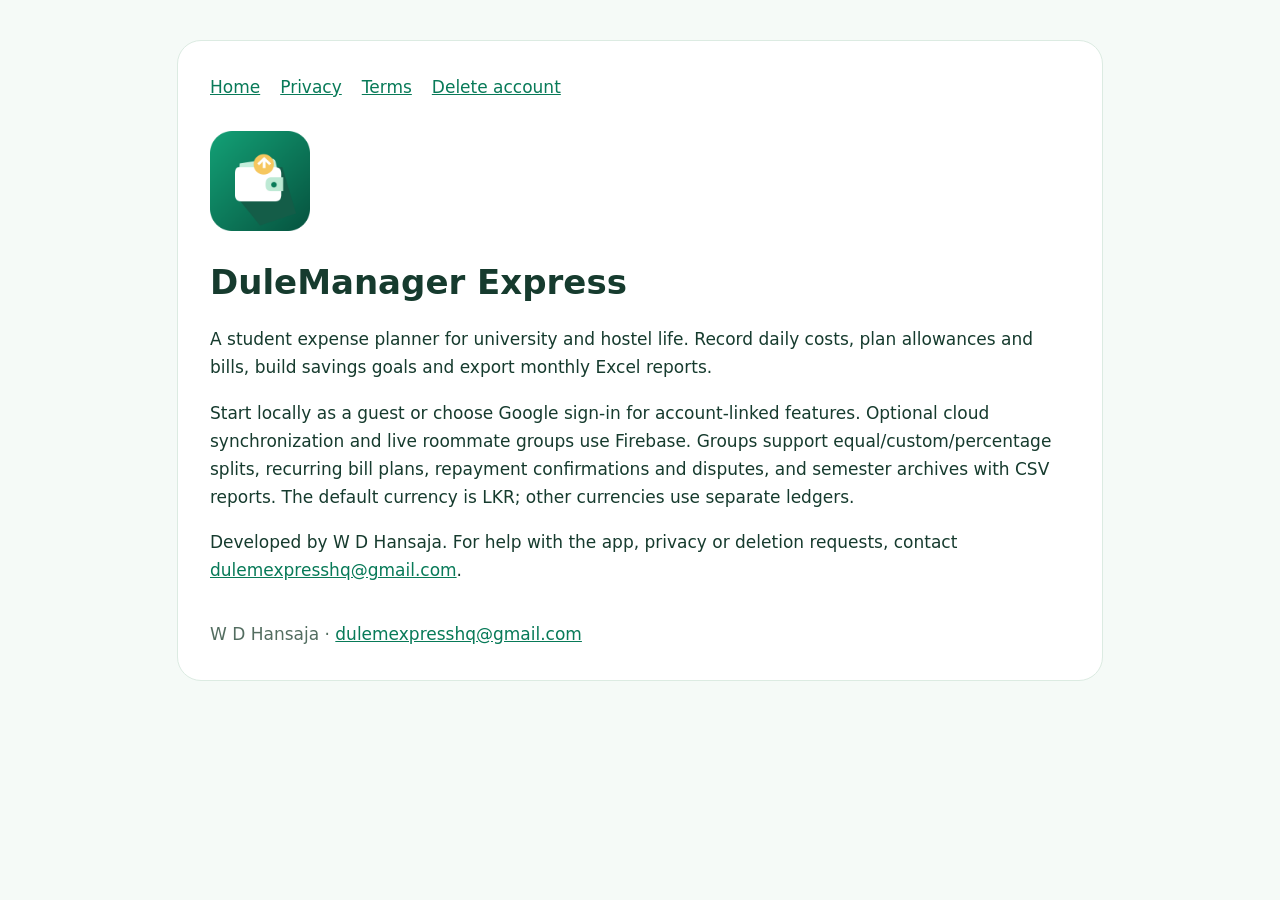
==== index.html @ 270da40b "Add files via upload" ====
<!doctype html>
<html lang="en"><head><meta charset="utf-8"><meta name="viewport" content="width=device-width, initial-scale=1"><title>Student expense planner | DuleManager Express</title><link rel="stylesheet" href="style.css"></head><body><main><nav><a href="index.html">Home</a><a href="privacy.html">Privacy</a><a href="terms.html">Terms</a><a href="delete-account.html">Delete account</a></nav><img src="icon.png" alt="DuleManager Express wallet icon"><h1>DuleManager Express</h1><p>A student expense planner for university and hostel life. Record daily costs, plan allowances and bills, build savings goals and export monthly Excel reports.</p><p>Start locally as a guest or choose Google sign-in for account-linked features. Optional cloud synchronization and live roommate groups use Firebase. Groups support equal/custom/percentage splits, recurring bill plans, repayment confirmations and disputes, and semester archives with CSV reports. The default currency is LKR; other currencies use separate ledgers.</p><p>Developed by W D Hansaja. For help with the app, privacy or deletion requests, contact <a href="mailto:dulemexpresshq@gmail.com">dulemexpresshq@gmail.com</a>.</p><footer>W D Hansaja · <a href="mailto:dulemexpresshq@gmail.com">dulemexpresshq@gmail.com</a></footer></main></body></html>
---- style.css ----
body{margin:0;background:#f5faf7;color:#163b2e;font:17px/1.65 system-ui,sans-serif}main{max-width:860px;margin:40px auto;padding:32px;background:white;border:1px solid #dcebe2;border-radius:24px}nav{display:flex;flex-wrap:wrap;gap:20px;margin-bottom:30px}a{color:#087a58}h1{font-size:34px;line-height:1.2}pre{white-space:pre-wrap;font:inherit}footer{margin-top:36px;color:#536d60}img{width:100px;height:100px} @media(max-width:600px){main{margin:12px;padding:22px}h1{font-size:28px}}
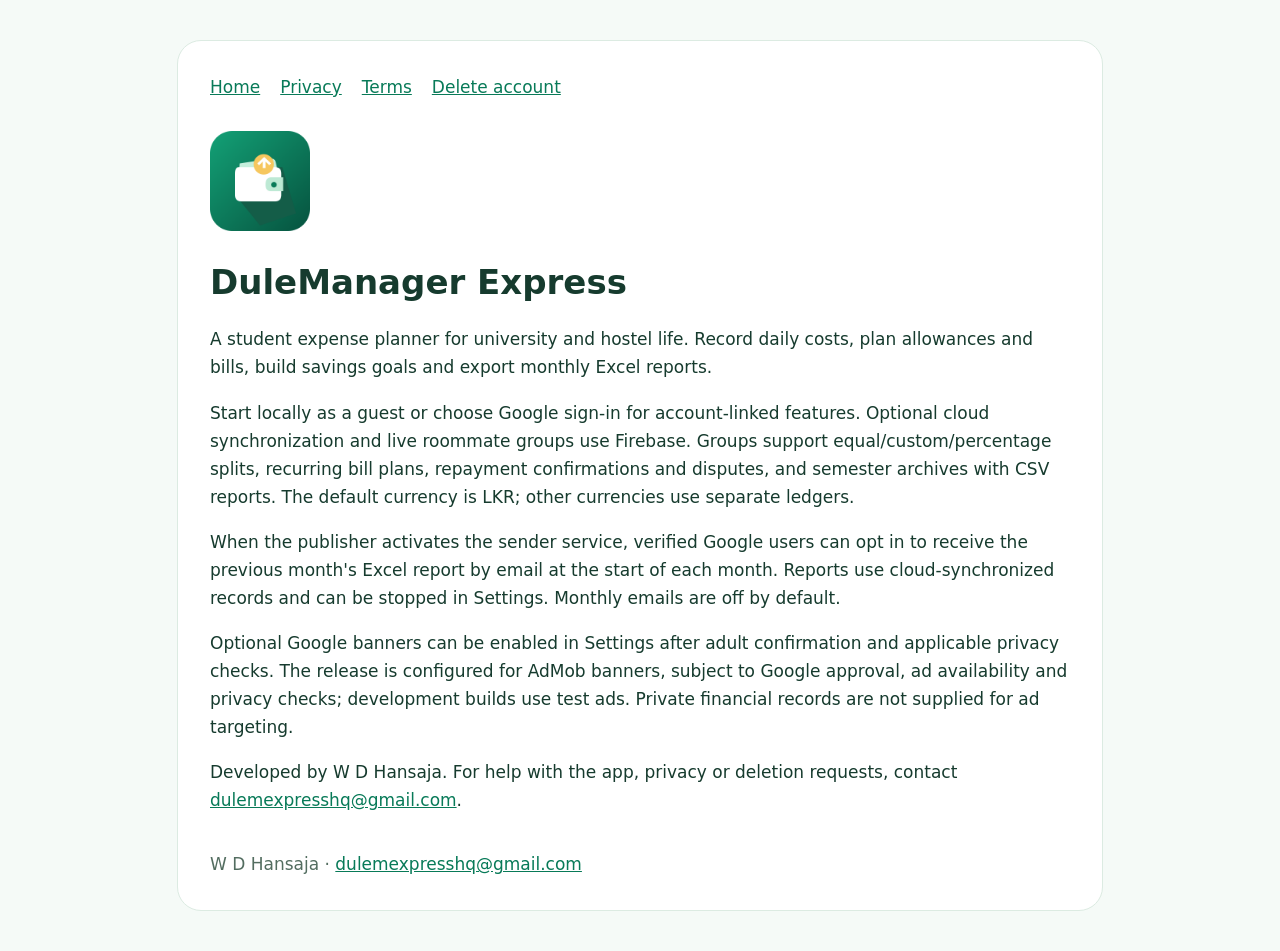
==== commit 332f4e9b: "Update website and privacy policies for v1.10.1" ====
--- a/index.html
+++ b/index.html
@@ -1,2 +1,2 @@
 <!doctype html>
-<html lang="en"><head><meta charset="utf-8"><meta name="viewport" content="width=device-width, initial-scale=1"><title>Student expense planner | DuleManager Express</title><link rel="stylesheet" href="style.css"></head><body><main><nav><a href="index.html">Home</a><a href="privacy.html">Privacy</a><a href="terms.html">Terms</a><a href="delete-account.html">Delete account</a></nav><img src="icon.png" alt="DuleManager Express wallet icon"><h1>DuleManager Express</h1><p>A student expense planner for university and hostel life. Record daily costs, plan allowances and bills, build savings goals and export monthly Excel reports.</p><p>Start locally as a guest or choose Google sign-in for account-linked features. Optional cloud synchronization and live roommate groups use Firebase. Groups support equal/custom/percentage splits, recurring bill plans, repayment confirmations and disputes, and semester archives with CSV reports. The default currency is LKR; other currencies use separate ledgers.</p><p>Developed by W D Hansaja. For help with the app, privacy or deletion requests, contact <a href="mailto:dulemexpresshq@gmail.com">dulemexpresshq@gmail.com</a>.</p><footer>W D Hansaja · <a href="mailto:dulemexpresshq@gmail.com">dulemexpresshq@gmail.com</a></footer></main></body></html>
+<html lang="en"><head><meta charset="utf-8"><meta name="viewport" content="width=device-width, initial-scale=1"><title>Student expense planner | DuleManager Express</title><link rel="stylesheet" href="style.css"></head><body><main><nav><a href="index.html">Home</a><a href="privacy.html">Privacy</a><a href="terms.html">Terms</a><a href="delete-account.html">Delete account</a></nav><img src="icon.png" alt="DuleManager Express wallet icon"><h1>DuleManager Express</h1><p>A student expense planner for university and hostel life. Record daily costs, plan allowances and bills, build savings goals and export monthly Excel reports.</p><p>Start locally as a guest or choose Google sign-in for account-linked features. Optional cloud synchronization and live roommate groups use Firebase. Groups support equal/custom/percentage splits, recurring bill plans, repayment confirmations and disputes, and semester archives with CSV reports. The default currency is LKR; other currencies use separate ledgers.</p><p>When the publisher activates the sender service, verified Google users can opt in to receive the previous month's Excel report by email at the start of each month. Reports use cloud-synchronized records and can be stopped in Settings. Monthly emails are off by default.</p><p>Optional Google banners can be enabled in Settings after adult confirmation and applicable privacy checks. The release is configured for AdMob banners, subject to Google approval, ad availability and privacy checks; development builds use test ads. Private financial records are not supplied for ad targeting.</p><p>Developed by W D Hansaja. For help with the app, privacy or deletion requests, contact <a href="mailto:dulemexpresshq@gmail.com">dulemexpresshq@gmail.com</a>.</p><footer>W D Hansaja · <a href="mailto:dulemexpresshq@gmail.com">dulemexpresshq@gmail.com</a></footer></main></body></html>
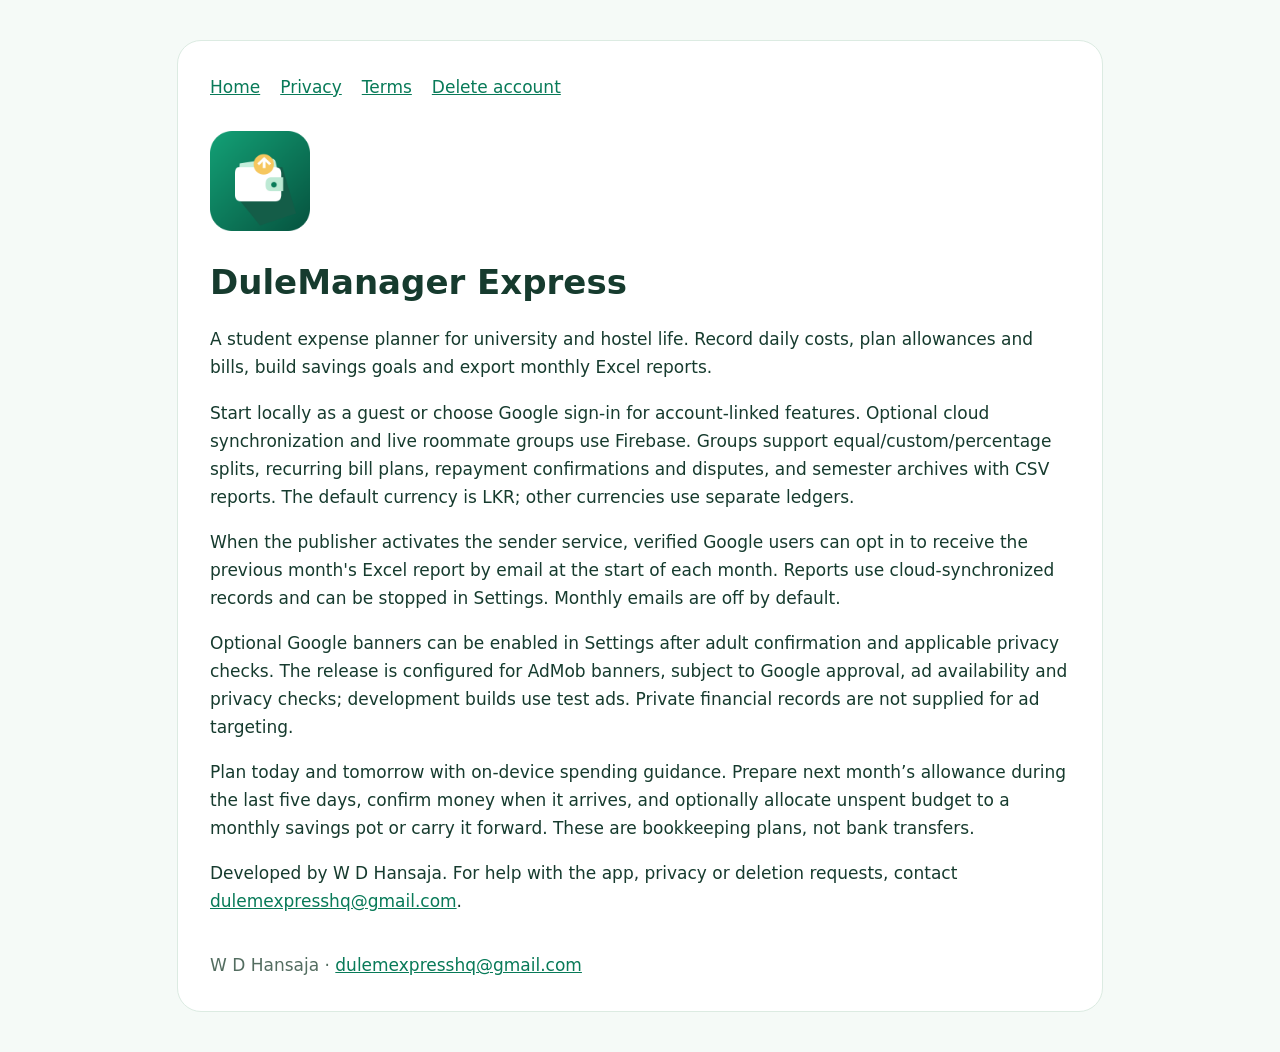
==== commit d4b520ff: "update1" ====
--- a/index.html
+++ b/index.html
@@ -1,2 +1,2 @@
-<!doctype html>
-<html lang="en"><head><meta charset="utf-8"><meta name="viewport" content="width=device-width, initial-scale=1"><title>Student expense planner | DuleManager Express</title><link rel="stylesheet" href="style.css"></head><body><main><nav><a href="index.html">Home</a><a href="privacy.html">Privacy</a><a href="terms.html">Terms</a><a href="delete-account.html">Delete account</a></nav><img src="icon.png" alt="DuleManager Express wallet icon"><h1>DuleManager Express</h1><p>A student expense planner for university and hostel life. Record daily costs, plan allowances and bills, build savings goals and export monthly Excel reports.</p><p>Start locally as a guest or choose Google sign-in for account-linked features. Optional cloud synchronization and live roommate groups use Firebase. Groups support equal/custom/percentage splits, recurring bill plans, repayment confirmations and disputes, and semester archives with CSV reports. The default currency is LKR; other currencies use separate ledgers.</p><p>When the publisher activates the sender service, verified Google users can opt in to receive the previous month's Excel report by email at the start of each month. Reports use cloud-synchronized records and can be stopped in Settings. Monthly emails are off by default.</p><p>Optional Google banners can be enabled in Settings after adult confirmation and applicable privacy checks. The release is configured for AdMob banners, subject to Google approval, ad availability and privacy checks; development builds use test ads. Private financial records are not supplied for ad targeting.</p><p>Developed by W D Hansaja. For help with the app, privacy or deletion requests, contact <a href="mailto:dulemexpresshq@gmail.com">dulemexpresshq@gmail.com</a>.</p><footer>W D Hansaja · <a href="mailto:dulemexpresshq@gmail.com">dulemexpresshq@gmail.com</a></footer></main></body></html>
+<!doctype html>
+<html lang="en"><head><meta charset="utf-8"><meta name="viewport" content="width=device-width, initial-scale=1"><title>Student expense planner | DuleManager Express</title><link rel="stylesheet" href="style.css"></head><body><main><nav><a href="index.html">Home</a><a href="privacy.html">Privacy</a><a href="terms.html">Terms</a><a href="delete-account.html">Delete account</a></nav><img src="icon.png" alt="DuleManager Express wallet icon"><h1>DuleManager Express</h1><p>A student expense planner for university and hostel life. Record daily costs, plan allowances and bills, build savings goals and export monthly Excel reports.</p><p>Start locally as a guest or choose Google sign-in for account-linked features. Optional cloud synchronization and live roommate groups use Firebase. Groups support equal/custom/percentage splits, recurring bill plans, repayment confirmations and disputes, and semester archives with CSV reports. The default currency is LKR; other currencies use separate ledgers.</p><p>When the publisher activates the sender service, verified Google users can opt in to receive the previous month's Excel report by email at the start of each month. Reports use cloud-synchronized records and can be stopped in Settings. Monthly emails are off by default.</p><p>Optional Google banners can be enabled in Settings after adult confirmation and applicable privacy checks. The release is configured for AdMob banners, subject to Google approval, ad availability and privacy checks; development builds use test ads. Private financial records are not supplied for ad targeting.</p><p>Plan today and tomorrow with on-device spending guidance. Prepare next month’s allowance during the last five days, confirm money when it arrives, and optionally allocate unspent budget to a monthly savings pot or carry it forward. These are bookkeeping plans, not bank transfers.</p><p>Developed by W D Hansaja. For help with the app, privacy or deletion requests, contact <a href="mailto:dulemexpresshq@gmail.com">dulemexpresshq@gmail.com</a>.</p><footer>W D Hansaja · <a href="mailto:dulemexpresshq@gmail.com">dulemexpresshq@gmail.com</a></footer></main></body></html>
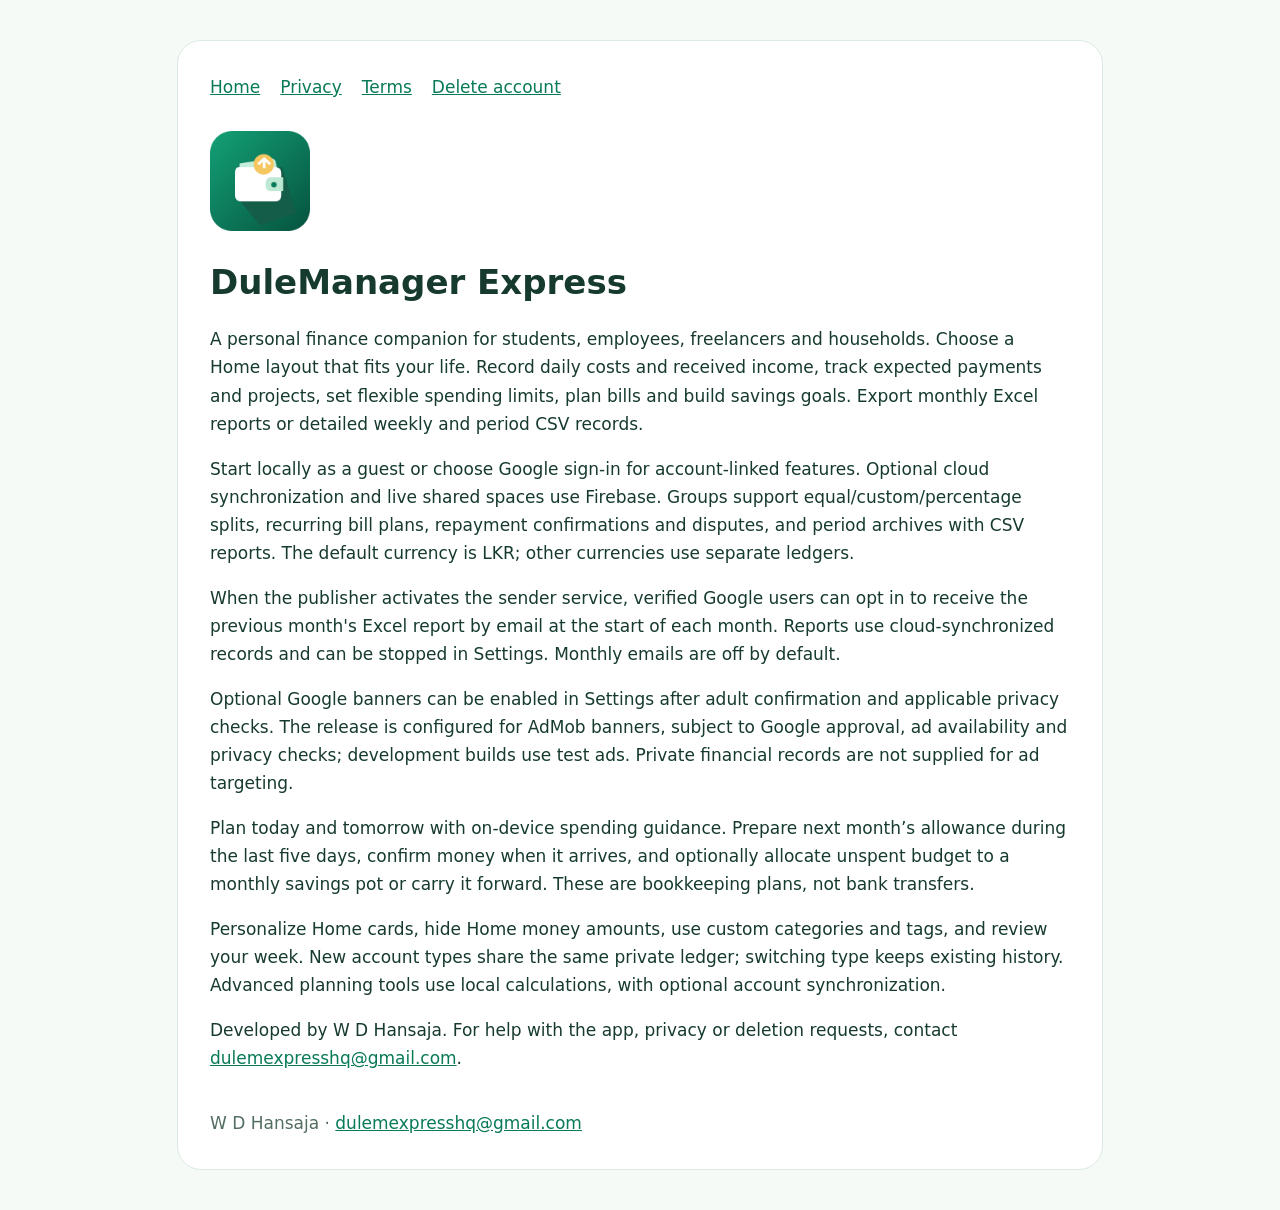
==== commit 4a2e9aab: "update2" ====
--- a/index.html
+++ b/index.html
@@ -1,2 +1,2 @@
 <!doctype html>
-<html lang="en"><head><meta charset="utf-8"><meta name="viewport" content="width=device-width, initial-scale=1"><title>Student expense planner | DuleManager Express</title><link rel="stylesheet" href="style.css"></head><body><main><nav><a href="index.html">Home</a><a href="privacy.html">Privacy</a><a href="terms.html">Terms</a><a href="delete-account.html">Delete account</a></nav><img src="icon.png" alt="DuleManager Express wallet icon"><h1>DuleManager Express</h1><p>A student expense planner for university and hostel life. Record daily costs, plan allowances and bills, build savings goals and export monthly Excel reports.</p><p>Start locally as a guest or choose Google sign-in for account-linked features. Optional cloud synchronization and live roommate groups use Firebase. Groups support equal/custom/percentage splits, recurring bill plans, repayment confirmations and disputes, and semester archives with CSV reports. The default currency is LKR; other currencies use separate ledgers.</p><p>When the publisher activates the sender service, verified Google users can opt in to receive the previous month's Excel report by email at the start of each month. Reports use cloud-synchronized records and can be stopped in Settings. Monthly emails are off by default.</p><p>Optional Google banners can be enabled in Settings after adult confirmation and applicable privacy checks. The release is configured for AdMob banners, subject to Google approval, ad availability and privacy checks; development builds use test ads. Private financial records are not supplied for ad targeting.</p><p>Plan today and tomorrow with on-device spending guidance. Prepare next month’s allowance during the last five days, confirm money when it arrives, and optionally allocate unspent budget to a monthly savings pot or carry it forward. These are bookkeeping plans, not bank transfers.</p><p>Developed by W D Hansaja. For help with the app, privacy or deletion requests, contact <a href="mailto:dulemexpresshq@gmail.com">dulemexpresshq@gmail.com</a>.</p><footer>W D Hansaja · <a href="mailto:dulemexpresshq@gmail.com">dulemexpresshq@gmail.com</a></footer></main></body></html>
+<html lang="en"><head><meta charset="utf-8"><meta name="viewport" content="width=device-width, initial-scale=1"><title>Personal expense planner | DuleManager Express</title><link rel="stylesheet" href="style.css"></head><body><main><nav><a href="index.html">Home</a><a href="privacy.html">Privacy</a><a href="terms.html">Terms</a><a href="delete-account.html">Delete account</a></nav><img src="icon.png" alt="DuleManager Express wallet icon"><h1>DuleManager Express</h1><p>A personal finance companion for students, employees, freelancers and households. Choose a Home layout that fits your life. Record daily costs and received income, track expected payments and projects, set flexible spending limits, plan bills and build savings goals. Export monthly Excel reports or detailed weekly and period CSV records.</p><p>Start locally as a guest or choose Google sign-in for account-linked features. Optional cloud synchronization and live shared spaces use Firebase. Groups support equal/custom/percentage splits, recurring bill plans, repayment confirmations and disputes, and period archives with CSV reports. The default currency is LKR; other currencies use separate ledgers.</p><p>When the publisher activates the sender service, verified Google users can opt in to receive the previous month's Excel report by email at the start of each month. Reports use cloud-synchronized records and can be stopped in Settings. Monthly emails are off by default.</p><p>Optional Google banners can be enabled in Settings after adult confirmation and applicable privacy checks. The release is configured for AdMob banners, subject to Google approval, ad availability and privacy checks; development builds use test ads. Private financial records are not supplied for ad targeting.</p><p>Plan today and tomorrow with on-device spending guidance. Prepare next month’s allowance during the last five days, confirm money when it arrives, and optionally allocate unspent budget to a monthly savings pot or carry it forward. These are bookkeeping plans, not bank transfers.</p><p>Personalize Home cards, hide Home money amounts, use custom categories and tags, and review your week. New account types share the same private ledger; switching type keeps existing history. Advanced planning tools use local calculations, with optional account synchronization.</p><p>Developed by W D Hansaja. For help with the app, privacy or deletion requests, contact <a href="mailto:dulemexpresshq@gmail.com">dulemexpresshq@gmail.com</a>.</p><footer>W D Hansaja · <a href="mailto:dulemexpresshq@gmail.com">dulemexpresshq@gmail.com</a></footer></main></body></html>
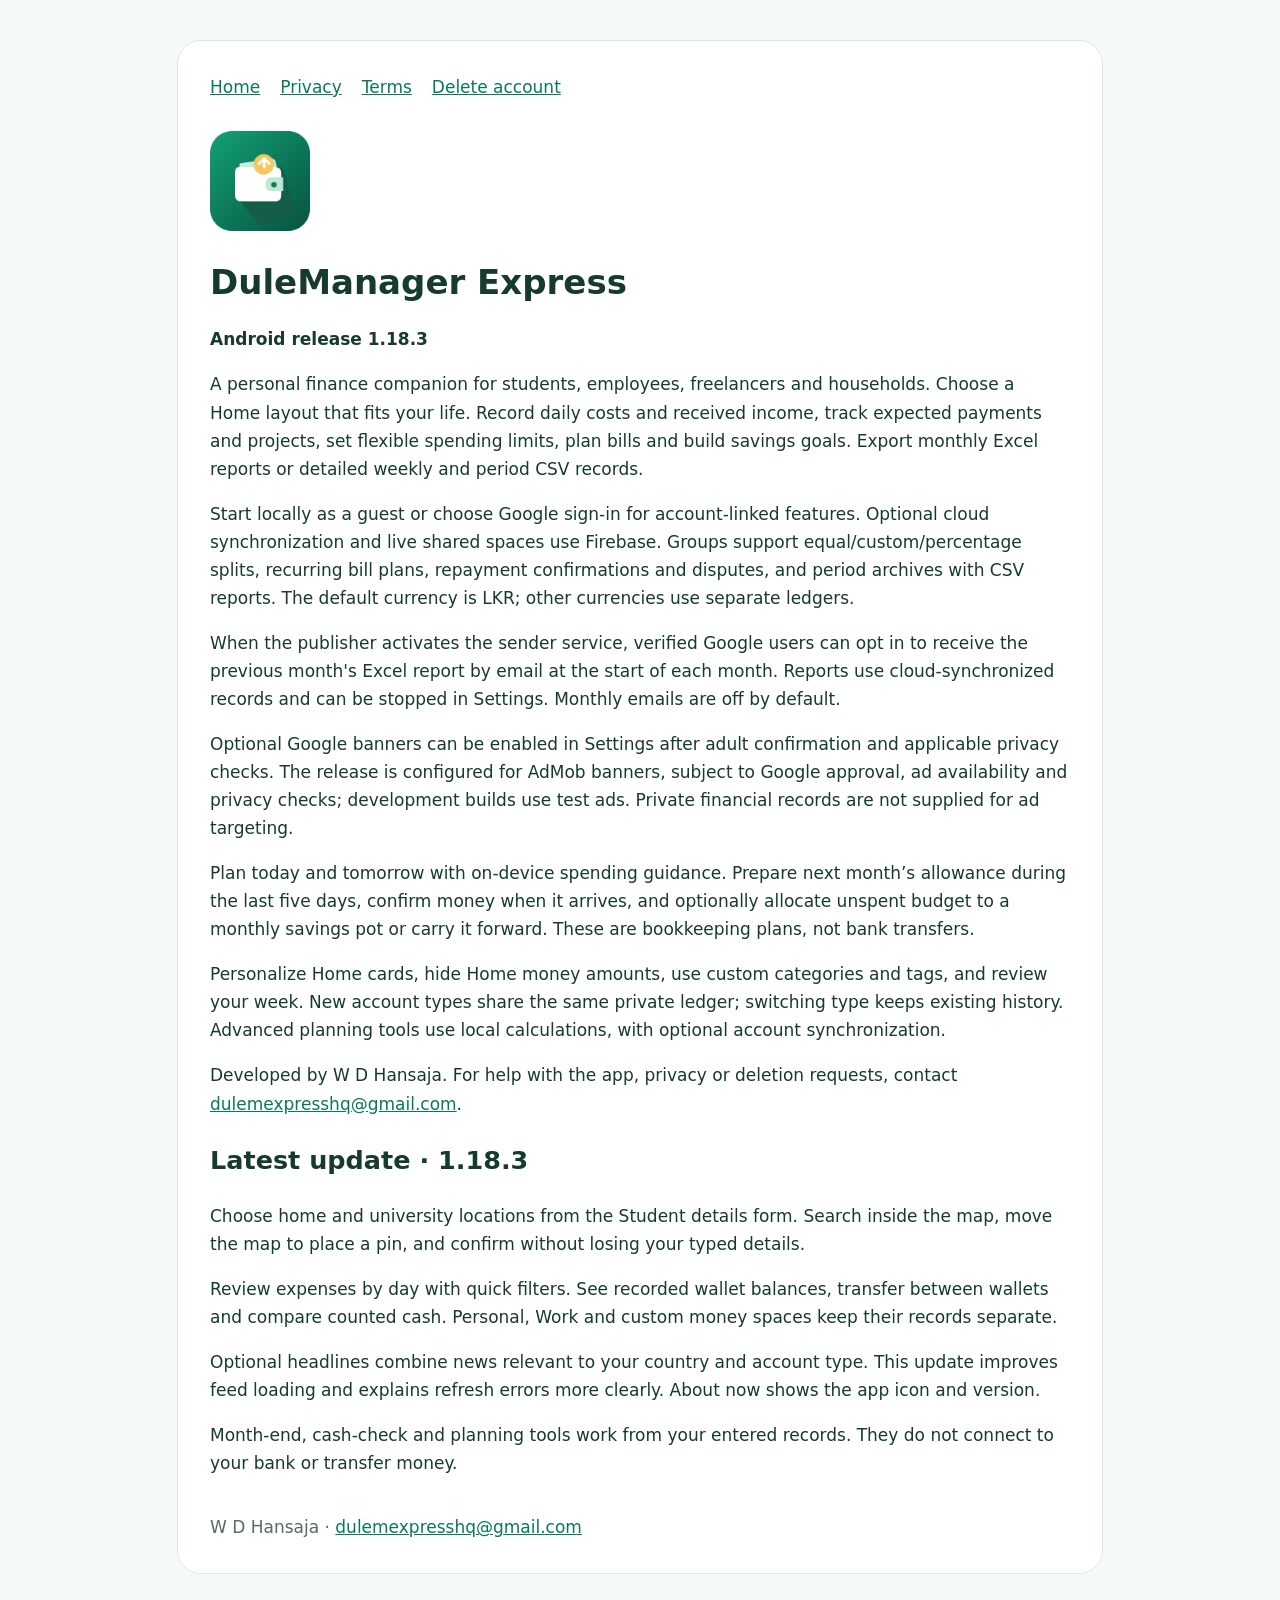
==== commit de15e889: "Update index.html" ====
--- a/index.html
+++ b/index.html
@@ -1,2 +1,6 @@
 <!doctype html>
-<html lang="en"><head><meta charset="utf-8"><meta name="viewport" content="width=device-width, initial-scale=1"><title>Personal expense planner | DuleManager Express</title><link rel="stylesheet" href="style.css"></head><body><main><nav><a href="index.html">Home</a><a href="privacy.html">Privacy</a><a href="terms.html">Terms</a><a href="delete-account.html">Delete account</a></nav><img src="icon.png" alt="DuleManager Express wallet icon"><h1>DuleManager Express</h1><p>A personal finance companion for students, employees, freelancers and households. Choose a Home layout that fits your life. Record daily costs and received income, track expected payments and projects, set flexible spending limits, plan bills and build savings goals. Export monthly Excel reports or detailed weekly and period CSV records.</p><p>Start locally as a guest or choose Google sign-in for account-linked features. Optional cloud synchronization and live shared spaces use Firebase. Groups support equal/custom/percentage splits, recurring bill plans, repayment confirmations and disputes, and period archives with CSV reports. The default currency is LKR; other currencies use separate ledgers.</p><p>When the publisher activates the sender service, verified Google users can opt in to receive the previous month's Excel report by email at the start of each month. Reports use cloud-synchronized records and can be stopped in Settings. Monthly emails are off by default.</p><p>Optional Google banners can be enabled in Settings after adult confirmation and applicable privacy checks. The release is configured for AdMob banners, subject to Google approval, ad availability and privacy checks; development builds use test ads. Private financial records are not supplied for ad targeting.</p><p>Plan today and tomorrow with on-device spending guidance. Prepare next month’s allowance during the last five days, confirm money when it arrives, and optionally allocate unspent budget to a monthly savings pot or carry it forward. These are bookkeeping plans, not bank transfers.</p><p>Personalize Home cards, hide Home money amounts, use custom categories and tags, and review your week. New account types share the same private ledger; switching type keeps existing history. Advanced planning tools use local calculations, with optional account synchronization.</p><p>Developed by W D Hansaja. For help with the app, privacy or deletion requests, contact <a href="mailto:dulemexpresshq@gmail.com">dulemexpresshq@gmail.com</a>.</p><footer>W D Hansaja · <a href="mailto:dulemexpresshq@gmail.com">dulemexpresshq@gmail.com</a></footer></main></body></html>
+<html lang="en"><head><meta charset="utf-8"><meta name="viewport" content="width=device-width, initial-scale=1"><title>Personal expense planner | DuleManager Express</title><link rel="stylesheet" href="style.css"></head><body><main><nav><a href="index.html">Home</a><a href="privacy.html">Privacy</a><a href="terms.html">Terms</a><a href="delete-account.html">Delete account</a></nav><img src="icon.png" alt="DuleManager Express wallet icon"><h1>DuleManager Express</h1><p><strong>Android release 1.18.3</strong></p><p>A personal finance companion for students, employees, freelancers and households. Choose a Home layout that fits your life. Record daily costs and received income, track expected payments and projects, set flexible spending limits, plan bills and build savings goals. Export monthly Excel reports or detailed weekly and period CSV records.</p><p>Start locally as a guest or choose Google sign-in for account-linked features. Optional cloud synchronization and live shared spaces use Firebase. Groups support equal/custom/percentage splits, recurring bill plans, repayment confirmations and disputes, and period archives with CSV reports. The default currency is LKR; other currencies use separate ledgers.</p><p>When the publisher activates the sender service, verified Google users can opt in to receive the previous month's Excel report by email at the start of each month. Reports use cloud-synchronized records and can be stopped in Settings. Monthly emails are off by default.</p><p>Optional Google banners can be enabled in Settings after adult confirmation and applicable privacy checks. The release is configured for AdMob banners, subject to Google approval, ad availability and privacy checks; development builds use test ads. Private financial records are not supplied for ad targeting.</p><p>Plan today and tomorrow with on-device spending guidance. Prepare next month’s allowance during the last five days, confirm money when it arrives, and optionally allocate unspent budget to a monthly savings pot or carry it forward. These are bookkeeping plans, not bank transfers.</p><p>Personalize Home cards, hide Home money amounts, use custom categories and tags, and review your week. New account types share the same private ledger; switching type keeps existing history. Advanced planning tools use local calculations, with optional account synchronization.</p><p>Developed by W D Hansaja. For help with the app, privacy or deletion requests, contact <a href="mailto:dulemexpresshq@gmail.com">dulemexpresshq@gmail.com</a>.</p><section aria-label="Latest app update"><h2>Latest update · 1.18.3</h2>
+<p>Choose home and university locations from the Student details form. Search inside the map, move the map to place a pin, and confirm without losing your typed details.</p>
+<p>Review expenses by day with quick filters. See recorded wallet balances, transfer between wallets and compare counted cash. Personal, Work and custom money spaces keep their records separate.</p>
+<p>Optional headlines combine news relevant to your country and account type. This update improves feed loading and explains refresh errors more clearly. About now shows the app icon and version.</p>
+<p>Month-end, cash-check and planning tools work from your entered records. They do not connect to your bank or transfer money.</p></section><footer>W D Hansaja · <a href="mailto:dulemexpresshq@gmail.com">dulemexpresshq@gmail.com</a></footer></main></body></html>
